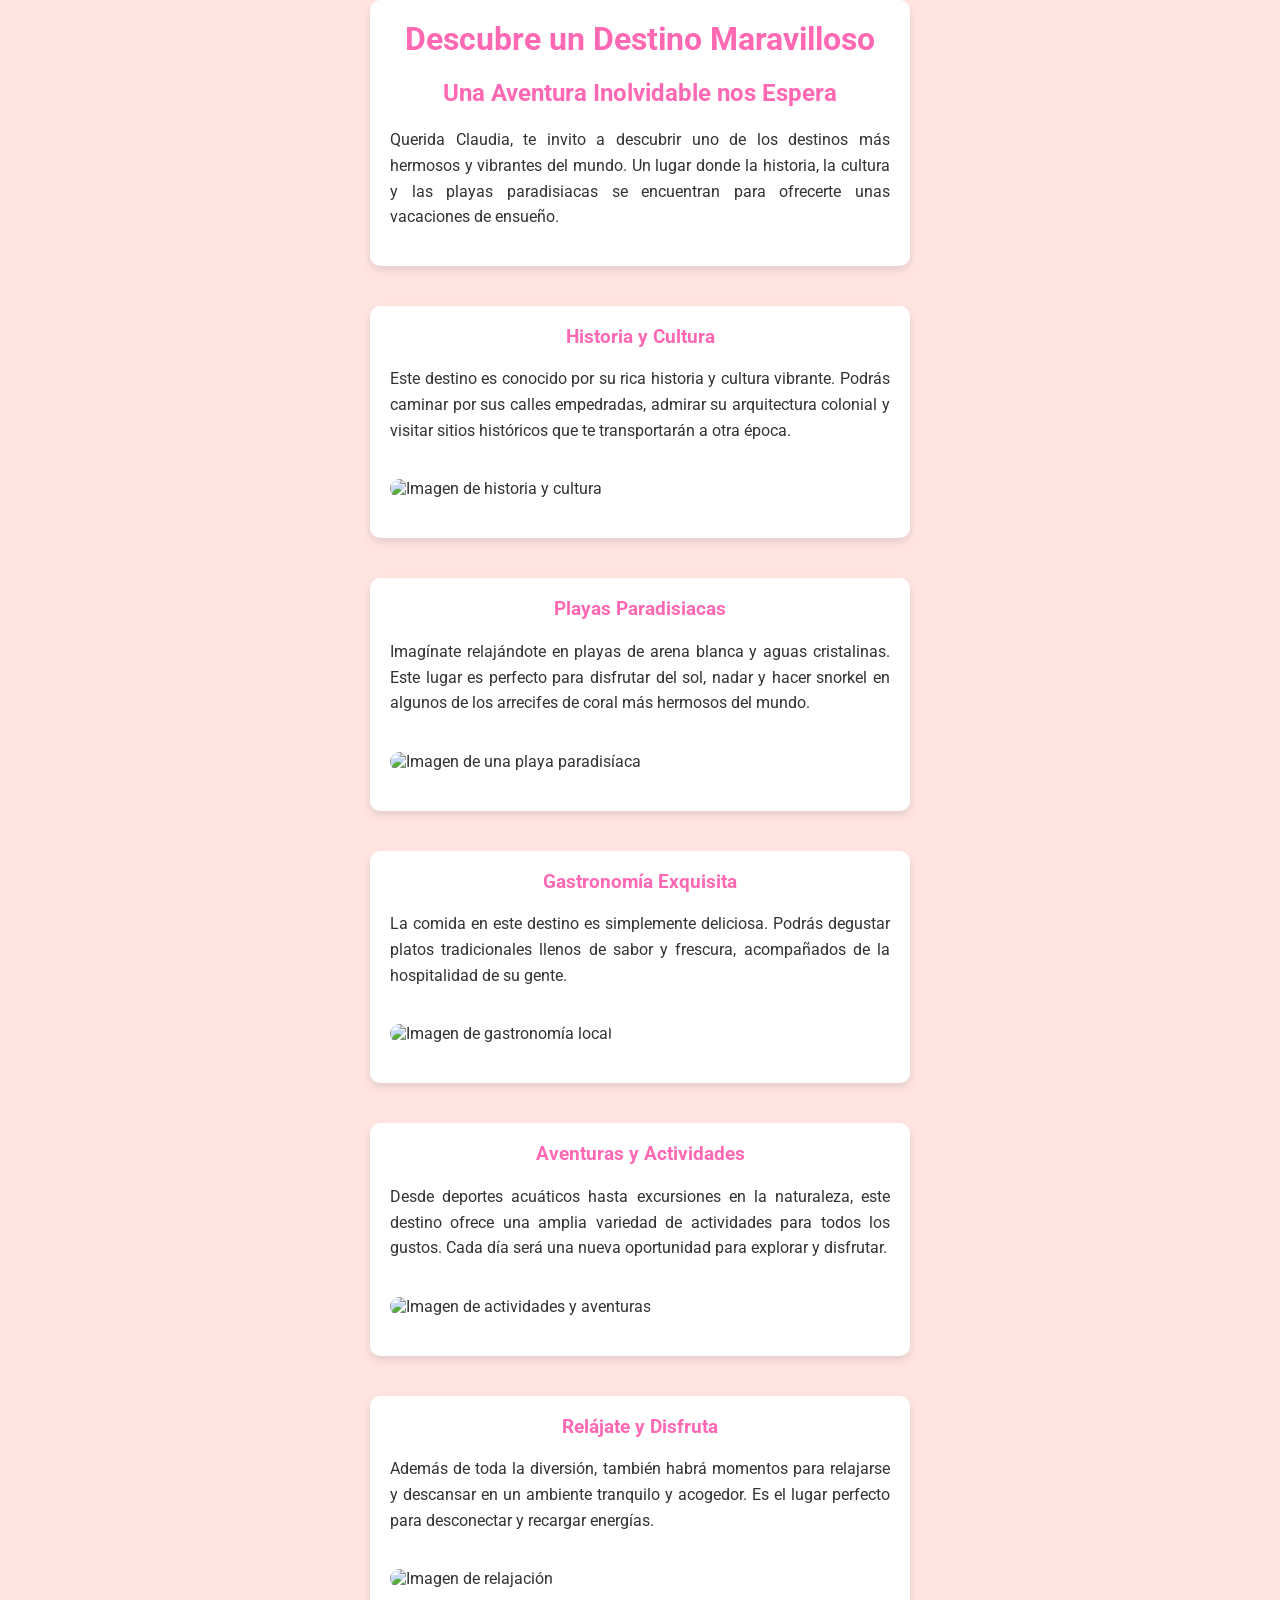
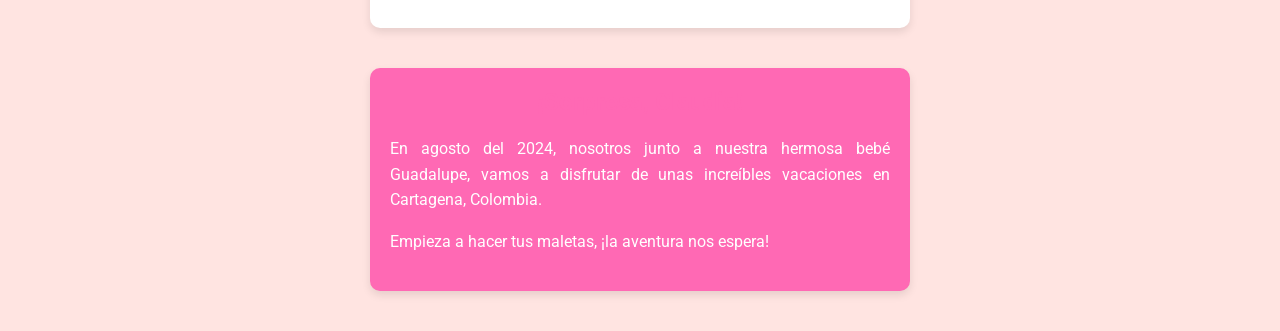
==== index.html @ e068a52e "fix: File Name" ====
<!DOCTYPE html>
<html lang="es">
<head>
    <meta charset="UTF-8">
    <meta name="viewport" content="width=device-width, initial-scale=1.0">
    <title>Sorpresa de Viaje</title>
    <link href="https://fonts.googleapis.com/css2?family=Roboto:wght@400;700&display=swap" rel="stylesheet">
    <style>
        body {
            font-family: 'Roboto', sans-serif;
            background-color: #ffe4e1;
            color: #333;
            margin: 0;
            padding: 0;
            overflow-x: hidden;
        }
        .section {
            width: 90%;
            max-width: 500px;
            margin: auto;
            background-color: #fff;
            border-radius: 10px;
            box-shadow: 0 4px 8px rgba(0, 0, 0, 0.1);
            padding: 20px;
            margin-bottom: 40px;
            opacity: 0;
            transform: translateY(20px);
            transition: opacity 1s, transform 1s;
        }
        .section.visible {
            opacity: 1;
            transform: translateY(0);
        }
        h1, h2, h3 {
            text-align: center;
            color: #ff69b4;
            margin-top: 0;
        }
        p {
            line-height: 1.6;
            text-align: justify;
        }
        img {
            width: 100%;
            height: auto;
            border-radius: 10px;
            margin: 20px 0;
        }
        .reveal {
            background-color: #ff69b4;
            color: white;
            padding: 20px;
            text-align: center;
            border-radius: 10px;
            margin-top: 30px;
        }
    </style>
</head>
<body>
    <div class="section">
        <h1>Descubre un Destino Maravilloso</h1>
        <h2>Una Aventura Inolvidable nos Espera</h2>
        <p>Querida Claudia, te invito a descubrir uno de los destinos más hermosos y vibrantes del mundo. Un lugar donde la historia, la cultura y las playas paradisiacas se encuentran para ofrecerte unas vacaciones de ensueño.</p>
    </div>

    <div class="section">
        <h3>Historia y Cultura</h3>
        <p>Este destino es conocido por su rica historia y cultura vibrante. Podrás caminar por sus calles empedradas, admirar su arquitectura colonial y visitar sitios históricos que te transportarán a otra época.</p>
        <img src="https://www.example.com/imagen-historia.jpg" alt="Imagen de historia y cultura">
    </div>

    <div class="section">
        <h3>Playas Paradisiacas</h3>
        <p>Imagínate relajándote en playas de arena blanca y aguas cristalinas. Este lugar es perfecto para disfrutar del sol, nadar y hacer snorkel en algunos de los arrecifes de coral más hermosos del mundo.</p>
        <img src="https://www.example.com/imagen-playa.jpg" alt="Imagen de una playa paradisíaca">
    </div>

    <div class="section">
        <h3>Gastronomía Exquisita</h3>
        <p>La comida en este destino es simplemente deliciosa. Podrás degustar platos tradicionales llenos de sabor y frescura, acompañados de la hospitalidad de su gente.</p>
        <img src="https://www.example.com/imagen-gastronomia.jpg" alt="Imagen de gastronomía local">
    </div>

    <div class="section">
        <h3>Aventuras y Actividades</h3>
        <p>Desde deportes acuáticos hasta excursiones en la naturaleza, este destino ofrece una amplia variedad de actividades para todos los gustos. Cada día será una nueva oportunidad para explorar y disfrutar.</p>
        <img src="https://www.example.com/imagen-aventura.jpg" alt="Imagen de actividades y aventuras">
    </div>

    <div class="section">
        <h3>Relájate y Disfruta</h3>
        <p>Además de toda la diversión, también habrá momentos para relajarse y descansar en un ambiente tranquilo y acogedor. Es el lugar perfecto para desconectar y recargar energías.</p>
        <img src="https://www.example.com/imagen-relax.jpg" alt="Imagen de relajación">
    </div>

    <div class="section reveal" id="reveal">
        <h2>¡Sorpresa, Claudia!</h2>
        <p>En agosto del 2024, nosotros junto a nuestra hermosa bebé Guadalupe, vamos a disfrutar de unas increíbles vacaciones en Cartagena, Colombia.</p>
        <p>Empieza a hacer tus maletas, ¡la aventura nos espera!</p>
    </div>

    <script>
        const sections = document.querySelectorAll('.section');
        const revealSection = document.getElementById('reveal');

        const revealOnScroll = () => {
            const triggerBottom = window.innerHeight / 5 * 4;

            sections.forEach(section => {
                const sectionTop = section.getBoundingClientRect().top;

                if (sectionTop < triggerBottom) {
                    section.classList.add('visible');
                } else {
                    section.classList.remove('visible');
                }
            });

            if (revealSection.getBoundingClientRect().top < triggerBottom) {
                revealSection.classList.add('visible');
            }
        };

        window.addEventListener('scroll', revealOnScroll);

        // Initial check
        revealOnScroll();
    </script>
</body>
</html>
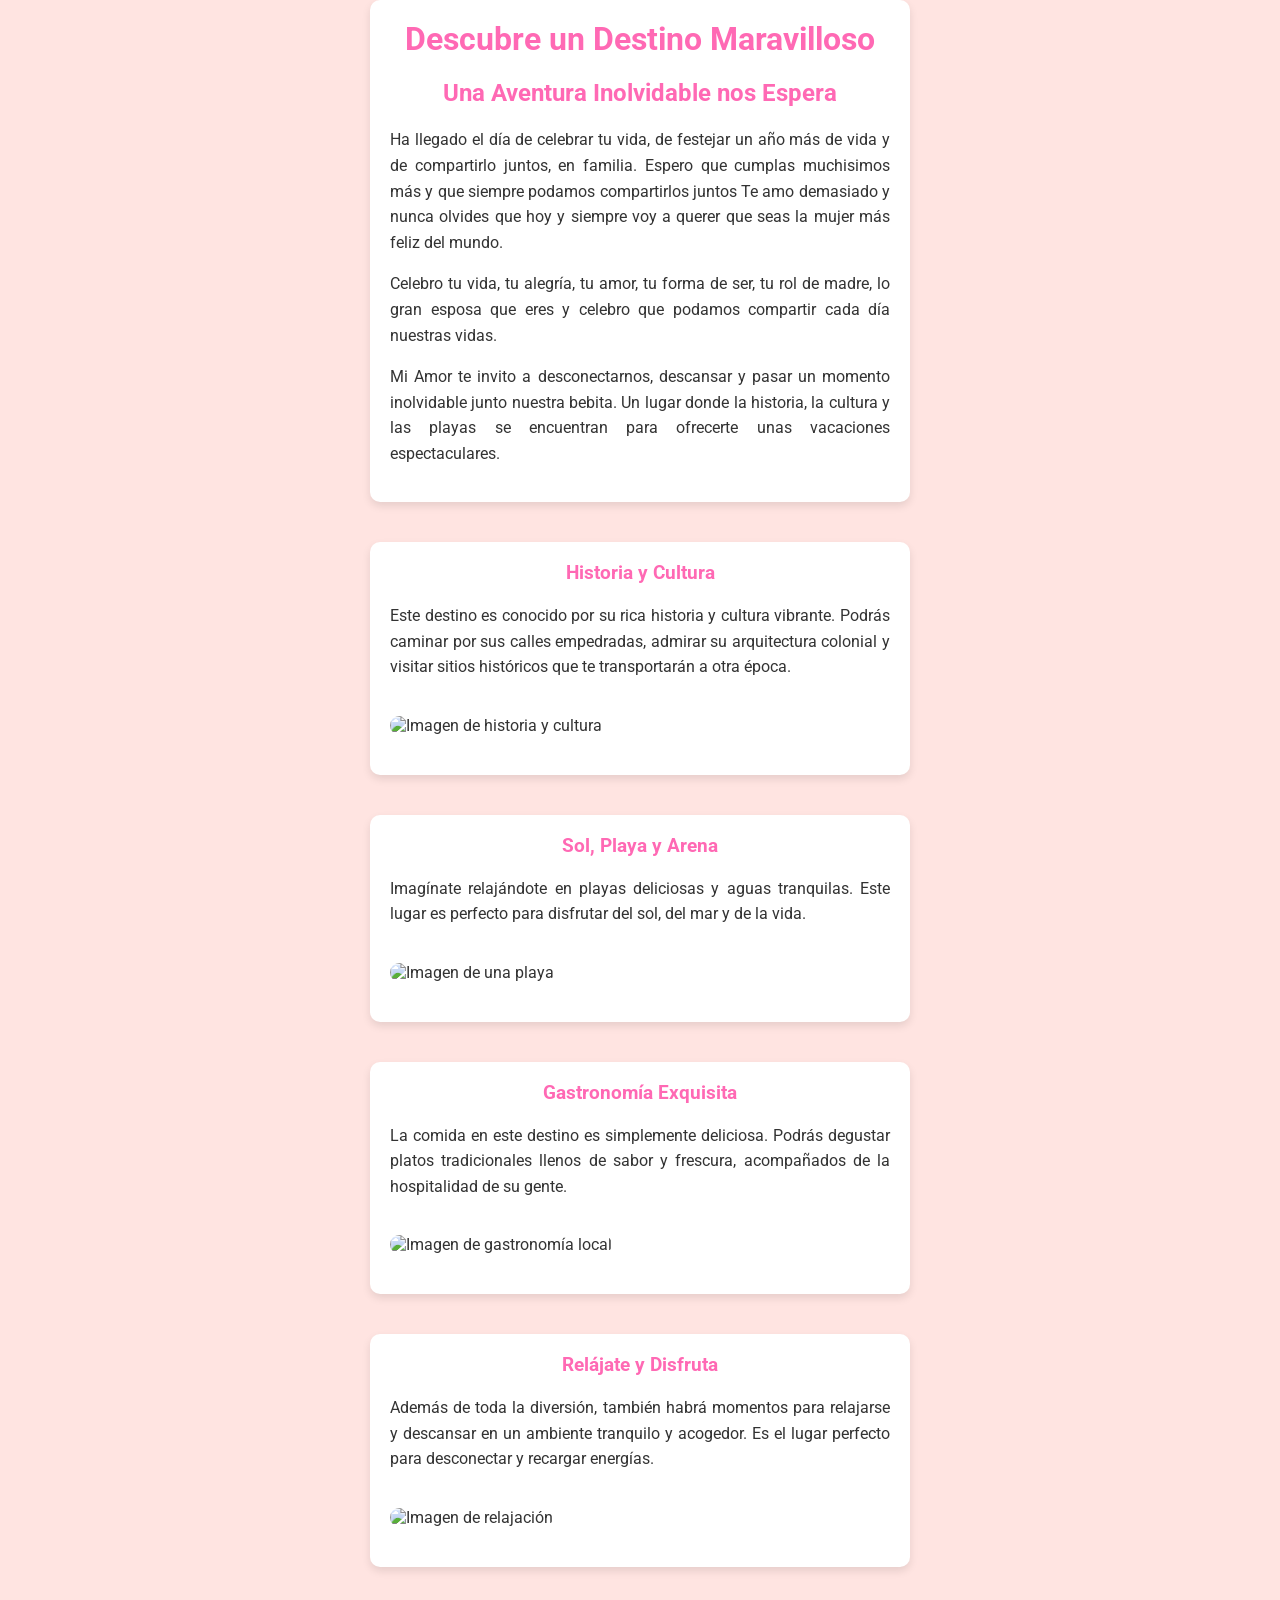
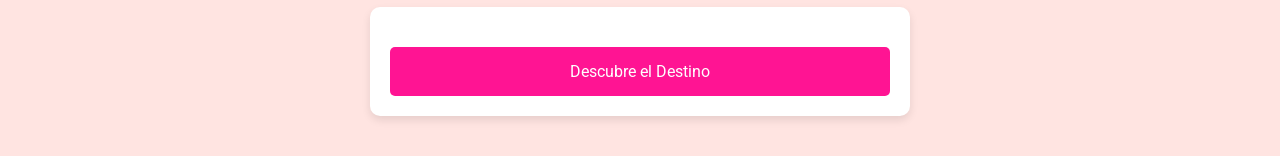
==== commit 344d9c0e: "feat: Changes" ====
--- a/index.html
+++ b/index.html
@@ -53,6 +53,24 @@
             text-align: center;
             border-radius: 10px;
             margin-top: 30px;
+            display: none;
+        }
+        .reveal-button {
+            background-color: #ff1493;
+            color: white;
+            padding: 15px 25px;
+            text-align: center;
+            text-decoration: none;
+            display: inline-block;
+            border-radius: 5px;
+            font-size: 16px;
+            cursor: pointer;
+            margin-top: 20px;
+            width: 100%;
+            box-sizing: border-box;
+        }
+        .reveal-button:hover {
+            background-color: #ff69b4;
         }
     </style>
 </head>
@@ -60,51 +78,52 @@
     <div class="section">
         <h1>Descubre un Destino Maravilloso</h1>
         <h2>Una Aventura Inolvidable nos Espera</h2>
-        <p>Querida Claudia, te invito a descubrir uno de los destinos más hermosos y vibrantes del mundo. Un lugar donde la historia, la cultura y las playas paradisiacas se encuentran para ofrecerte unas vacaciones de ensueño.</p>
+        <p>Ha llegado el día de celebrar tu vida, de festejar un año más de vida y de compartirlo juntos, en familia. Espero que cumplas muchisimos más y que siempre podamos compartirlos juntos Te amo demasiado y nunca olvides que hoy y siempre voy a querer que seas la mujer más feliz del mundo.</p>
+        <p>Celebro tu vida, tu alegría, tu amor, tu forma de ser, tu rol de madre, lo gran esposa que eres y celebro que podamos compartir cada día nuestras vidas.</p>
+        <p>Mi Amor te invito a desconectarnos, descansar y pasar un momento inolvidable junto nuestra bebita. Un lugar donde la historia, la cultura y las playas se encuentran para ofrecerte unas vacaciones espectaculares.</p>
     </div>
 
     <div class="section">
         <h3>Historia y Cultura</h3>
         <p>Este destino es conocido por su rica historia y cultura vibrante. Podrás caminar por sus calles empedradas, admirar su arquitectura colonial y visitar sitios históricos que te transportarán a otra época.</p>
-        <img src="https://www.example.com/imagen-historia.jpg" alt="Imagen de historia y cultura">
+        <img src="https://www.eluniversal.com.co/binrepository/672x448/0c0/0d0/none/13704/XUDR/danza_2847872_20200309120634.jpg" alt="Imagen de historia y cultura">
     </div>
 
     <div class="section">
-        <h3>Playas Paradisiacas</h3>
-        <p>Imagínate relajándote en playas de arena blanca y aguas cristalinas. Este lugar es perfecto para disfrutar del sol, nadar y hacer snorkel en algunos de los arrecifes de coral más hermosos del mundo.</p>
-        <img src="https://www.example.com/imagen-playa.jpg" alt="Imagen de una playa paradisíaca">
+        <h3>Sol, Playa y Arena</h3>
+        <p>Imagínate relajándote en playas deliciosas y aguas tranquilas. Este lugar es perfecto para disfrutar del sol, del mar y de la vida.</p>
+        <img src="https://cdn.yate.co/img/blog/2023/7/playa-blanca-baru-0d5.jpg" alt="Imagen de una playa">
     </div>
 
     <div class="section">
         <h3>Gastronomía Exquisita</h3>
         <p>La comida en este destino es simplemente deliciosa. Podrás degustar platos tradicionales llenos de sabor y frescura, acompañados de la hospitalidad de su gente.</p>
-        <img src="https://www.example.com/imagen-gastronomia.jpg" alt="Imagen de gastronomía local">
-    </div>
-
-    <div class="section">
-        <h3>Aventuras y Actividades</h3>
-        <p>Desde deportes acuáticos hasta excursiones en la naturaleza, este destino ofrece una amplia variedad de actividades para todos los gustos. Cada día será una nueva oportunidad para explorar y disfrutar.</p>
-        <img src="https://www.example.com/imagen-aventura.jpg" alt="Imagen de actividades y aventuras">
+        <img src="https://media.viajando.travel/p/357814ee2eea796d43d24677ca5b3efc/adjuntos/236/imagenes/000/510/0000510633/1200x0/smart/coctel-camarones.jpg" alt="Imagen de gastronomía local">
     </div>
 
     <div class="section">
         <h3>Relájate y Disfruta</h3>
         <p>Además de toda la diversión, también habrá momentos para relajarse y descansar en un ambiente tranquilo y acogedor. Es el lugar perfecto para desconectar y recargar energías.</p>
-        <img src="https://www.example.com/imagen-relax.jpg" alt="Imagen de relajación">
+        <img src="https://albitourscartagena.com/wp-content/uploads/2023/07/Namaste-Relax-03-min.jpg" alt="Imagen de relajación">
     </div>
 
-    <div class="section reveal" id="reveal">
-        <h2>¡Sorpresa, Claudia!</h2>
-        <p>En agosto del 2024, nosotros junto a nuestra hermosa bebé Guadalupe, vamos a disfrutar de unas increíbles vacaciones en Cartagena, Colombia.</p>
-        <p>Empieza a hacer tus maletas, ¡la aventura nos espera!</p>
+    <div class="section">
+        <div class="reveal-button" onclick="revealSurprise()">Descubre el Destino</div>
+        <div class="reveal" id="reveal">
+            <h2 style="color: white">¡Sorpresa, Mi Amor!</h2>
+            <h3 style="color: white">¡Feliz Cumpleaños Esposa Hermosa!</h3>
+            <p>En Agosto 16 - 19 del 2024, junto a nuestra hermosa bebé Guadalupe, vamos a disfrutar de unas increíbles vacaciones en Cartagena de Indias.</p>
+            <p>Empieza a hacer tus maletas, ¡la aventura nos espera!</p>
+        </div>
     </div>
 
     <script>
         const sections = document.querySelectorAll('.section');
         const revealSection = document.getElementById('reveal');
+        const revealButton = document.querySelector('.reveal-button');
 
         const revealOnScroll = () => {
-            const triggerBottom = window.innerHeight / 5 * 4;
+            const triggerBottom = window.innerHeight / 5 * 5;
 
             sections.forEach(section => {
                 const sectionTop = section.getBoundingClientRect().top;
@@ -115,16 +134,20 @@
                     section.classList.remove('visible');
                 }
             });
-
-            if (revealSection.getBoundingClientRect().top < triggerBottom) {
-                revealSection.classList.add('visible');
-            }
         };
 
         window.addEventListener('scroll', revealOnScroll);
 
         // Initial check
         revealOnScroll();
+
+        function revealSurprise() {
+            revealSection.style.display = 'block';
+            revealButton.style.display = 'none';
+            setTimeout(() => {
+                revealSection.classList.add('visible');
+            }, 100); // slight delay to trigger CSS transition
+        }
     </script>
 </body>
 </html>
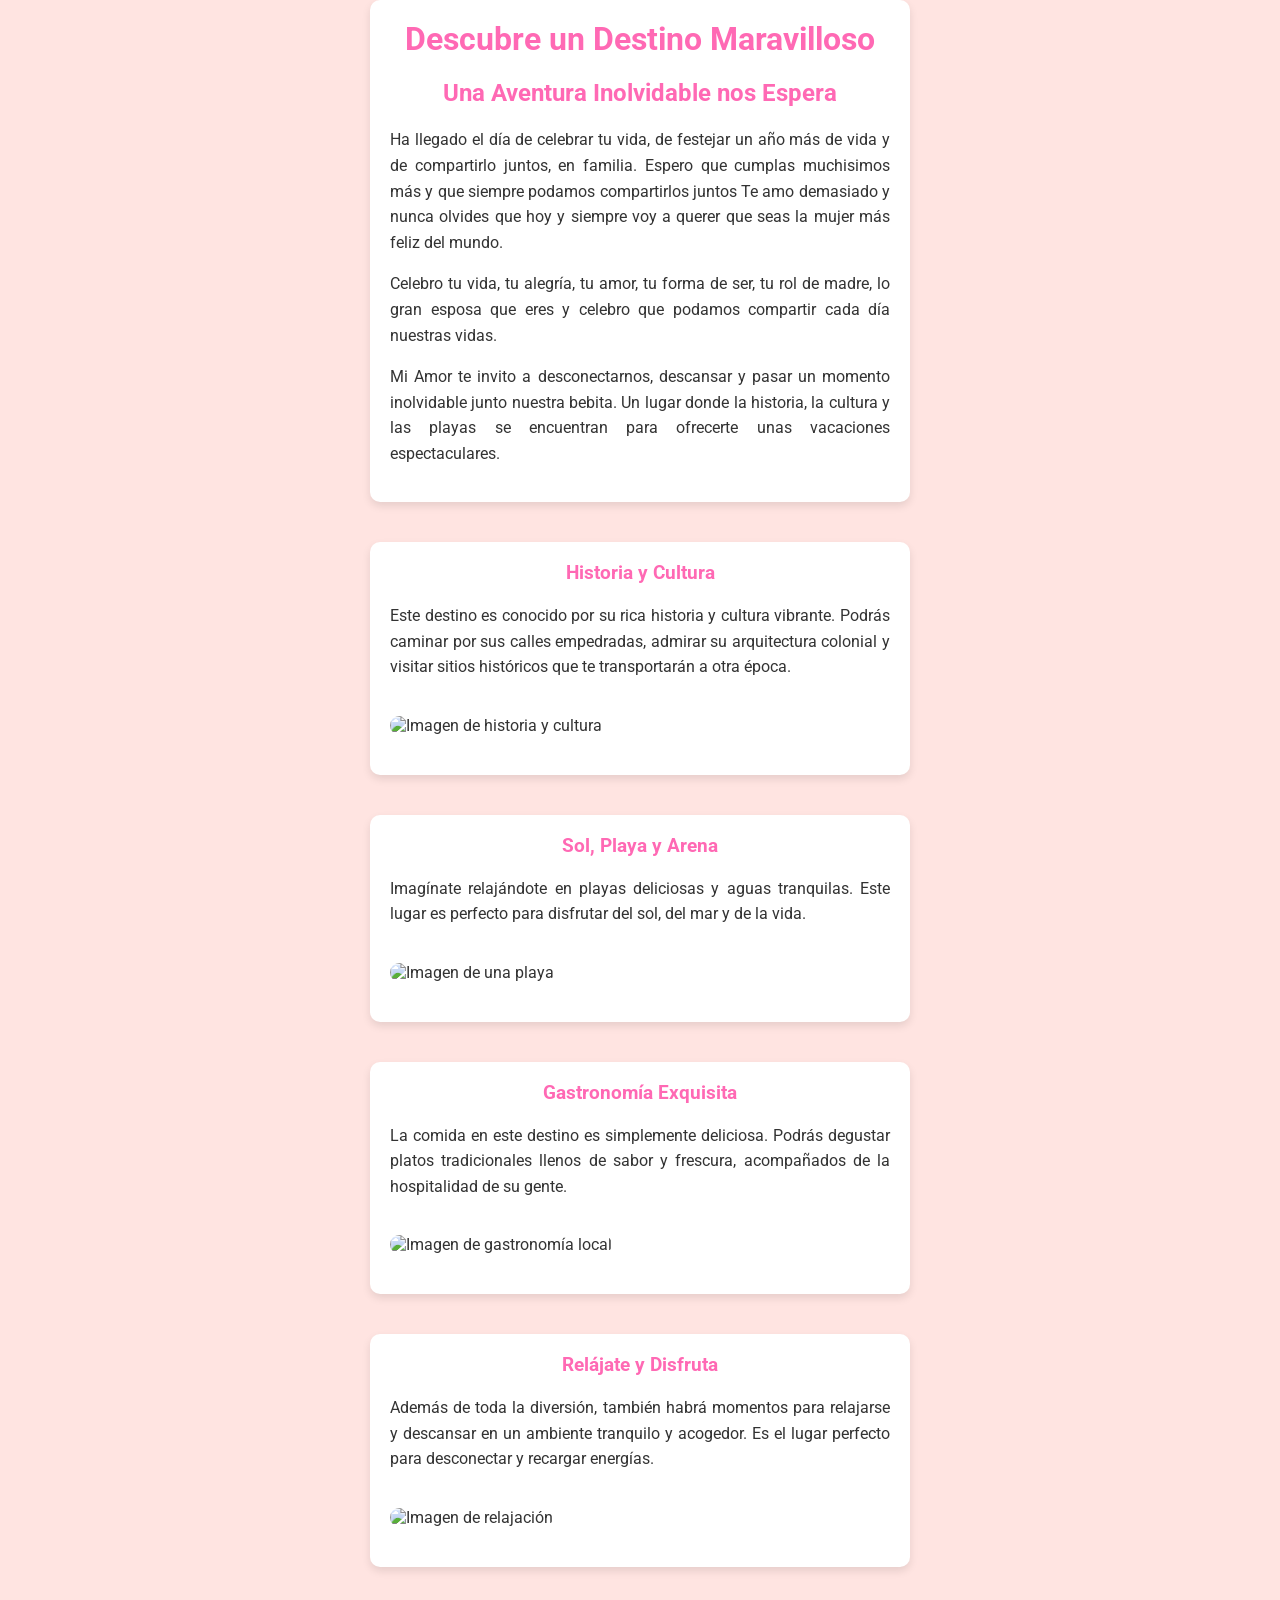
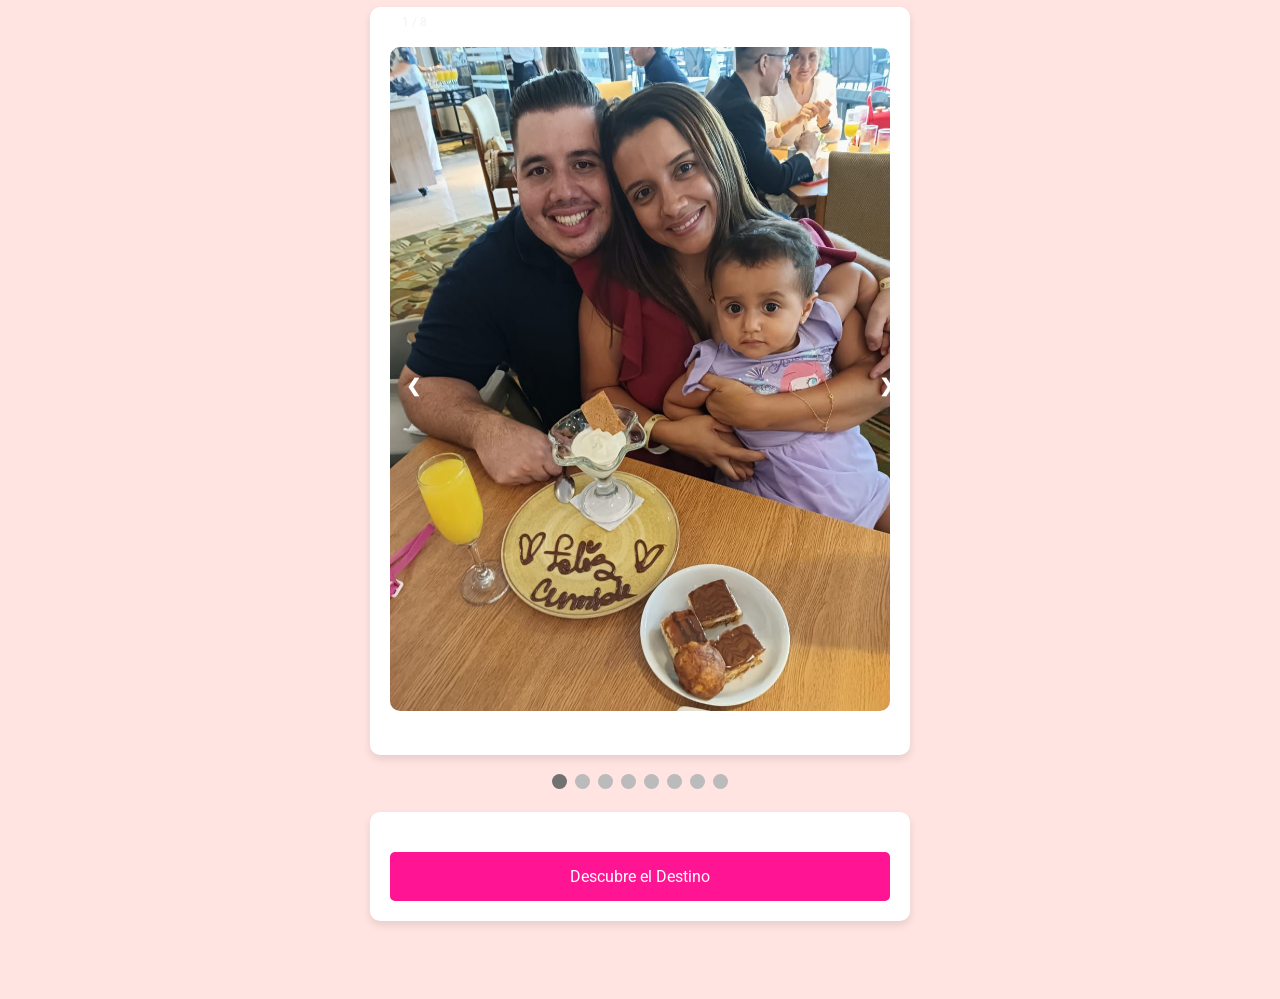
==== commit 7d1c16cf: "feat: Slideshow" ====
--- a/index.html
+++ b/index.html
@@ -3,7 +3,7 @@
 <head>
     <meta charset="UTF-8">
     <meta name="viewport" content="width=device-width, initial-scale=1.0">
-    <title>Sorpresa de Viaje</title>
+    <title>Sorpresa!!! ♥</title>
     <link href="https://fonts.googleapis.com/css2?family=Roboto:wght@400;700&display=swap" rel="stylesheet">
     <style>
         body {
@@ -72,6 +72,64 @@
         .reveal-button:hover {
             background-color: #ff69b4;
         }
+        .slideshow-container {
+            position: relative;
+            max-width: 500px;
+            margin: auto;
+        }
+        .mySlides {
+            display: none;
+        }
+        .prev, .next {
+            cursor: pointer;
+            position: absolute;
+            top: 50%;
+            width: auto;
+            padding: 16px;
+            margin-top: -22px;
+            color: white;
+            font-weight: bold;
+            font-size: 18px;
+            transition: 0.6s ease;
+            border-radius: 0 3px 3px 0;
+            user-select: none;
+        }
+        .next {
+            right: 0;
+            border-radius: 3px 0 0 3px;
+        }
+        .prev:hover, .next:hover {
+            background-color: rgba(0,0,0,0.8);
+        }
+        .text {
+            color: #f2f2f2;
+            font-size: 15px;
+            padding: 8px 12px;
+            position: absolute;
+            bottom: 8px;
+            width: 100%;
+            text-align: center;
+        }
+        .numbertext {
+            color: #f2f2f2;
+            font-size: 12px;
+            padding: 8px 12px;
+            position: absolute;
+            top: 0;
+        }
+        .dot {
+            cursor: pointer;
+            height: 15px;
+            width: 15px;
+            margin: 0 2px;
+            background-color: #bbb;
+            border-radius: 50%;
+            display: inline-block;
+            transition: background-color 0.6s ease;
+        }
+        .active, .dot:hover {
+            background-color: #717171;
+        }
     </style>
 </head>
 <body>
@@ -106,7 +164,55 @@
         <p>Además de toda la diversión, también habrá momentos para relajarse y descansar en un ambiente tranquilo y acogedor. Es el lugar perfecto para desconectar y recargar energías.</p>
         <img src="https://albitourscartagena.com/wp-content/uploads/2023/07/Namaste-Relax-03-min.jpg" alt="Imagen de relajación">
     </div>
-
+    
+    <div class="section slideshow-container">
+        <div class="mySlides">
+            <div class="numbertext">1 / 8</div>
+            <img src="content/img/1.jpeg" style="width:100%" alt="Slide 1">
+        </div>
+        <div class="mySlides">
+            <div class="numbertext">2 / 8</div>
+            <img src="content/img/2.jpeg" style="width:100%" alt="Slide 2">
+        </div>
+        <div class="mySlides">
+            <div class="numbertext">3 / 8</div>
+            <img src="content/img/3.jpeg" style="width:100%" alt="Slide 3">
+        </div>
+        <div class="mySlides">
+            <div class="numbertext">4 / 8</div>
+            <img src="content/img/4.jpeg" style="width:100%" alt="Slide 4">
+        </div>
+        <div class="mySlides">
+            <div class="numbertext">5 / 8</div>
+            <img src="content/img/5.jpeg" style="width:100%" alt="Slide 5">
+        </div>
+        <div class="mySlides">
+            <div class="numbertext">6 / 8</div>
+            <img src="content/img/6.jpeg" style="width:100%" alt="Slide 6">
+        </div>
+        <div class="mySlides">
+            <div class="numbertext">7 / 8</div>
+            <img src="content/img/7.jpeg" style="width:100%" alt="Slide 7">
+        </div>
+        <div class="mySlides">
+            <div class="numbertext">8 / 8</div>
+            <img src="content/img/8.jpeg" style="width:100%" alt="Slide 8">
+        </div>
+        <a class="prev" onclick="plusSlides(-1)">&#10094;</a>
+        <a class="next" onclick="plusSlides(1)">&#10095;</a>
+    </div>
+    <br>
+    <div style="text-align:center">
+        <span class="dot" onclick="currentSlide(1)"></span>
+        <span class="dot" onclick="currentSlide(2)"></span>
+        <span class="dot" onclick="currentSlide(3)"></span>
+        <span class="dot" onclick="currentSlide(4)"></span>
+        <span class="dot" onclick="currentSlide(5)"></span>
+        <span class="dot" onclick="currentSlide(6)"></span>
+        <span class="dot" onclick="currentSlide(7)"></span>
+        <span class="dot" onclick="currentSlide(8)"></span>
+    </div>
+    <br />
     <div class="section">
         <div class="reveal-button" onclick="revealSurprise()">Descubre el Destino</div>
         <div class="reveal" id="reveal">
@@ -116,14 +222,15 @@
             <p>Empieza a hacer tus maletas, ¡la aventura nos espera!</p>
         </div>
     </div>
-
+    <br />
+    <br />
     <script>
         const sections = document.querySelectorAll('.section');
         const revealSection = document.getElementById('reveal');
         const revealButton = document.querySelector('.reveal-button');
 
         const revealOnScroll = () => {
-            const triggerBottom = window.innerHeight / 5 * 5;
+            const triggerBottom = window.innerHeight / 5 * 6;
 
             sections.forEach(section => {
                 const sectionTop = section.getBoundingClientRect().top;
@@ -148,6 +255,58 @@
                 revealSection.classList.add('visible');
             }, 100); // slight delay to trigger CSS transition
         }
+
+        let slideIndex = 1;
+        showSlides(slideIndex);
+
+        function plusSlides(n) {
+            showSlides(slideIndex += n);
+        }
+
+        function currentSlide(n) {
+            showSlides(slideIndex = n);
+        }
+
+        function showSlides(n) {
+            let i;
+            let slides = document.getElementsByClassName("mySlides");
+            let dots = document.getElementsByClassName("dot");
+            if (n > slides.length) { slideIndex = 1 }
+            if (n < 1) { slideIndex = slides.length }
+            for (i = 0; i < slides.length; i++) {
+                slides[i].style.display = "none";
+            }
+            for (i = 0; i < dots.length; i++) {
+                dots[i].className = dots[i].className.replace(" active", "");
+            }
+            slides[slideIndex - 1].style.display = "block";
+            dots[slideIndex - 1].className += " active";
+        }
+
+        // Touch events for mobile
+        let touchStartX = 0;
+        let touchEndX = 0;
+
+        function handleTouchStart(e) {
+            touchStartX = e.changedTouches[0].screenX;
+        }
+
+        function handleTouchMove(e) {
+            touchEndX = e.changedTouches[0].screenX;
+        }
+
+        function handleTouchEnd() {
+            if (touchEndX < touchStartX) {
+                plusSlides(1); // swipe left, go to next slide
+            } 
+            if (touchEndX > touchStartX) {
+                plusSlides(-1); // swipe right, go to previous slide
+            }
+        }
+
+        document.querySelector('.slideshow-container').addEventListener('touchstart', handleTouchStart, false);
+        document.querySelector('.slideshow-container').addEventListener('touchmove', handleTouchMove, false);
+        document.querySelector('.slideshow-container').addEventListener('touchend', handleTouchEnd, false);
     </script>
 </body>
 </html>
